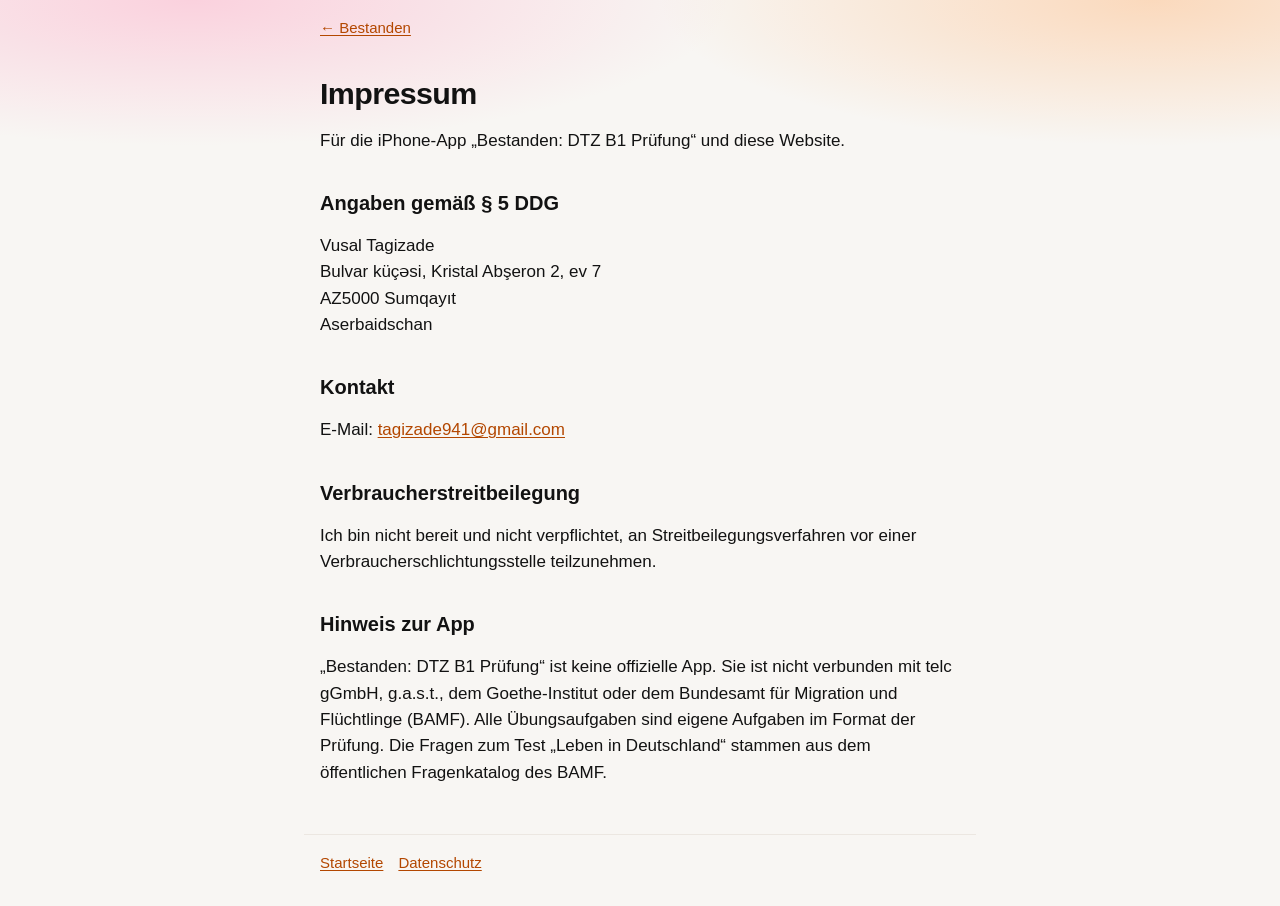
==== impressum.html @ 15453028 "Add support, privacy and Impressum pages" ====
<!doctype html>
<html lang="de">
<head>
<meta charset="utf-8">
<meta name="viewport" content="width=device-width, initial-scale=1">
<title>Impressum – Bestanden: DTZ B1 Prüfung</title>
<link rel="icon" href="favicon.png">
<link rel="stylesheet" href="style.css">
</head>
<body>
<nav><a href="./">← Bestanden</a></nav>
<main>
<h1>Impressum</h1>
<p>Für die iPhone-App „Bestanden: DTZ B1 Prüfung“ und diese Website.</p>

<h2>Angaben gemäß § 5 DDG</h2>
<p>Vusal Tagizade<br>
Bulvar küçəsi, Kristal Abşeron 2, ev 7<br>
AZ5000 Sumqayıt<br>
Aserbaidschan</p>

<h2>Kontakt</h2>
<p>E-Mail: <a href="mailto:tagizade941@gmail.com">tagizade941@gmail.com</a></p>

<h2>Verbraucherstreitbeilegung</h2>
<p>Ich bin nicht bereit und nicht verpflichtet, an Streitbeilegungsverfahren vor einer Verbraucherschlichtungsstelle teilzunehmen.</p>

<h2>Hinweis zur App</h2>
<p>„Bestanden: DTZ B1 Prüfung“ ist keine offizielle App. Sie ist nicht verbunden mit telc gGmbH, g.a.s.t., dem Goethe-Institut oder dem Bundesamt für Migration und Flüchtlinge (BAMF). Alle Übungsaufgaben sind eigene Aufgaben im Format der Prüfung. Die Fragen zum Test „Leben in Deutschland“ stammen aus dem öffentlichen Fragenkatalog des BAMF.</p>
</main>
<footer>
<a href="./">Startseite</a><a href="privacy.html">Datenschutz</a>
</footer>
</body>
</html>
---- style.css ----
/* System fonts only, nothing loaded from other servers. Colours from the app (src/ui/theme.ts). */
:root {
  color-scheme: light dark;
  --bg: #F8F6F3; --ink: #121212; --muted: #736D67; --card: #FFFFFF; --line: #ECE7E1;
  --link: #B34700; /* 5.1:1 on --bg; the bright icon orange is only for decoration */
  --glow: radial-gradient(60% 40% at 15% 0%, rgba(255,141,182,.35), transparent 70%), radial-gradient(55% 40% at 90% 0%, rgba(255,174,107,.4), transparent 70%);
}
@media (prefers-color-scheme: dark) {
  :root { --bg: #121110; --ink: #F5F2EE; --muted: #9C958D; --card: #1E1C1A; --line: #2C2926; --link: #FF9A4D;
    --glow: radial-gradient(60% 40% at 15% 0%, rgba(255,141,182,.12), transparent 70%), radial-gradient(55% 40% at 90% 0%, rgba(255,174,107,.14), transparent 70%); }
}
* { box-sizing: border-box; }
html { -webkit-text-size-adjust: 100%; }
body {
  margin: 0; color: var(--ink);
  background-color: var(--bg); background-image: var(--glow); background-repeat: no-repeat; background-size: 100% 520px; /* glow only at the top */
  font: 17px/1.55 -apple-system, BlinkMacSystemFont, "Segoe UI", Roboto, "Helvetica Neue", Arial, sans-serif;
  overflow-wrap: break-word;
}
main, nav, footer { max-width: 42rem; margin: 0 auto; padding: 0 16px; }
nav { padding-top: 16px; font-size: 15px; }
h1 { font-size: clamp(1.5rem, 7vw, 1.9rem); line-height: 1.15; letter-spacing: -.02em; margin: 1.2em 0 .4em; hyphens: auto; }
h2 { font-size: 1.25rem; line-height: 1.3; margin: 1.8em 0 .4em; }
h3 { font-size: 1.05rem; margin: 1.4em 0 .3em; }
a { color: var(--link); text-underline-offset: 2px; }
a:focus-visible { outline: 2px solid var(--link); outline-offset: 2px; border-radius: 2px; }
ul { padding-left: 1.2em; }
li { margin: .25em 0; }
.muted, footer { color: var(--muted); }
.lead { font-size: 1.1rem; }
.icon { display: block; width: 72px; height: 72px; border-radius: 16px; margin-top: 28px; }
.card { background: var(--card); border: 1px solid var(--line); border-radius: 20px; padding: 4px 18px; margin: 16px 0; }
.links { list-style: none; padding: 0; }
.links li { margin: .5em 0; }
footer { border-top: 1px solid var(--line); margin-top: 48px; padding-top: 16px; padding-bottom: 32px; font-size: 15px; }
footer a { margin-right: 1em; display: inline-block; }
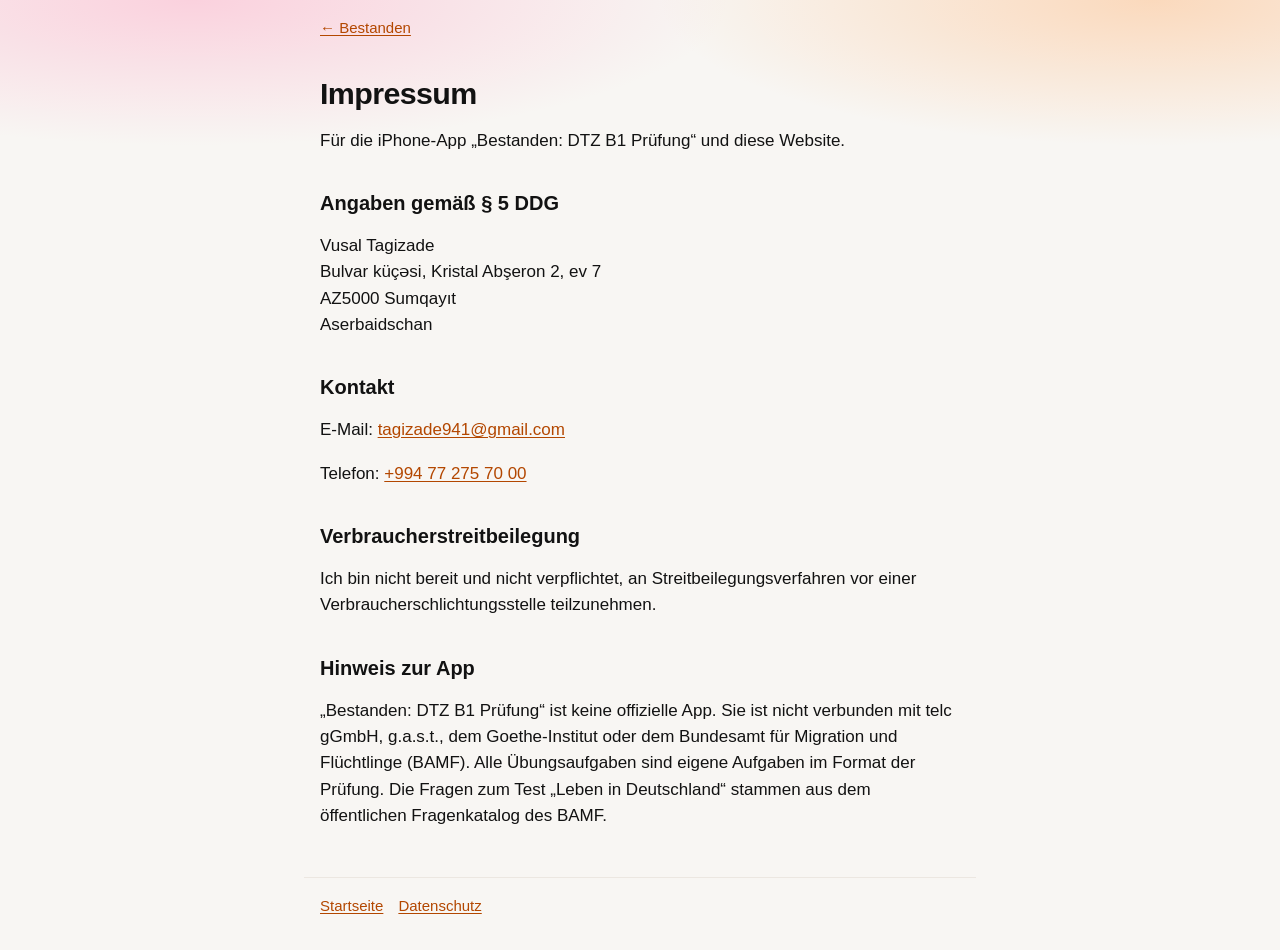
==== commit 3c91d67c: "Privacy: purchases via Apple StoreKit only; Impressum: phone" ====
--- a/impressum.html
+++ b/impressum.html
@@ -21,6 +21,7 @@
 
 <h2>Kontakt</h2>
 <p>E-Mail: <a href="mailto:tagizade941@gmail.com">tagizade941@gmail.com</a></p>
+<p>Telefon: <a href="tel:+994772757000">+994 77 275 70 00</a></p>
 
 <h2>Verbraucherstreitbeilegung</h2>
 <p>Ich bin nicht bereit und nicht verpflichtet, an Streitbeilegungsverfahren vor einer Verbraucherschlichtungsstelle teilzunehmen.</p>
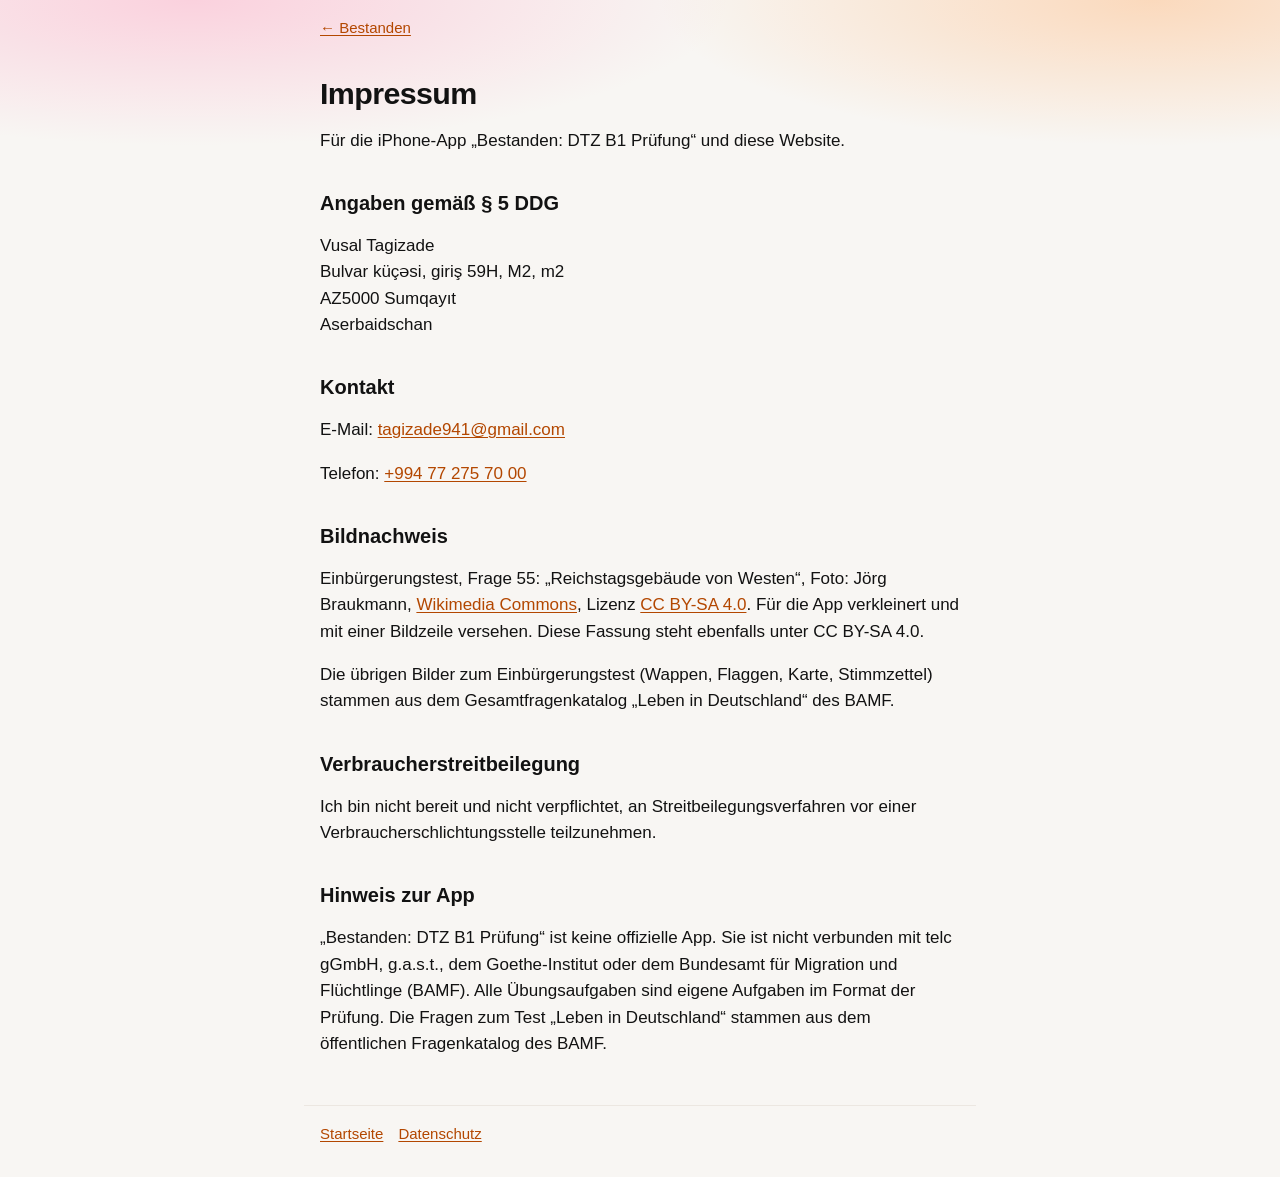
==== commit 2c07a4aa: "Address as in Apple account; Bildnachweis for question 55 photo" ====
--- a/impressum.html
+++ b/impressum.html
@@ -15,13 +15,17 @@
 
 <h2>Angaben gemäß § 5 DDG</h2>
 <p>Vusal Tagizade<br>
-Bulvar küçəsi, Kristal Abşeron 2, ev 7<br>
+Bulvar küçəsi, giriş 59H, M2, m2<br>
 AZ5000 Sumqayıt<br>
 Aserbaidschan</p>
 
 <h2>Kontakt</h2>
 <p>E-Mail: <a href="mailto:tagizade941@gmail.com">tagizade941@gmail.com</a></p>
 <p>Telefon: <a href="tel:+994772757000">+994 77 275 70 00</a></p>
+
+<h2>Bildnachweis</h2>
+<p>Einbürgerungstest, Frage 55: „Reichstagsgebäude von Westen“, Foto: Jörg Braukmann, <a href="https://commons.wikimedia.org/wiki/File:Reichstagsgeb%C3%A4ude_von_Westen.jpg">Wikimedia Commons</a>, Lizenz <a href="https://creativecommons.org/licenses/by-sa/4.0/deed.de">CC BY-SA 4.0</a>. Für die App verkleinert und mit einer Bildzeile versehen. Diese Fassung steht ebenfalls unter CC BY-SA 4.0.</p>
+<p>Die übrigen Bilder zum Einbürgerungstest (Wappen, Flaggen, Karte, Stimmzettel) stammen aus dem Gesamtfragenkatalog „Leben in Deutschland“ des BAMF.</p>
 
 <h2>Verbraucherstreitbeilegung</h2>
 <p>Ich bin nicht bereit und nicht verpflichtet, an Streitbeilegungsverfahren vor einer Verbraucherschlichtungsstelle teilzunehmen.</p>
